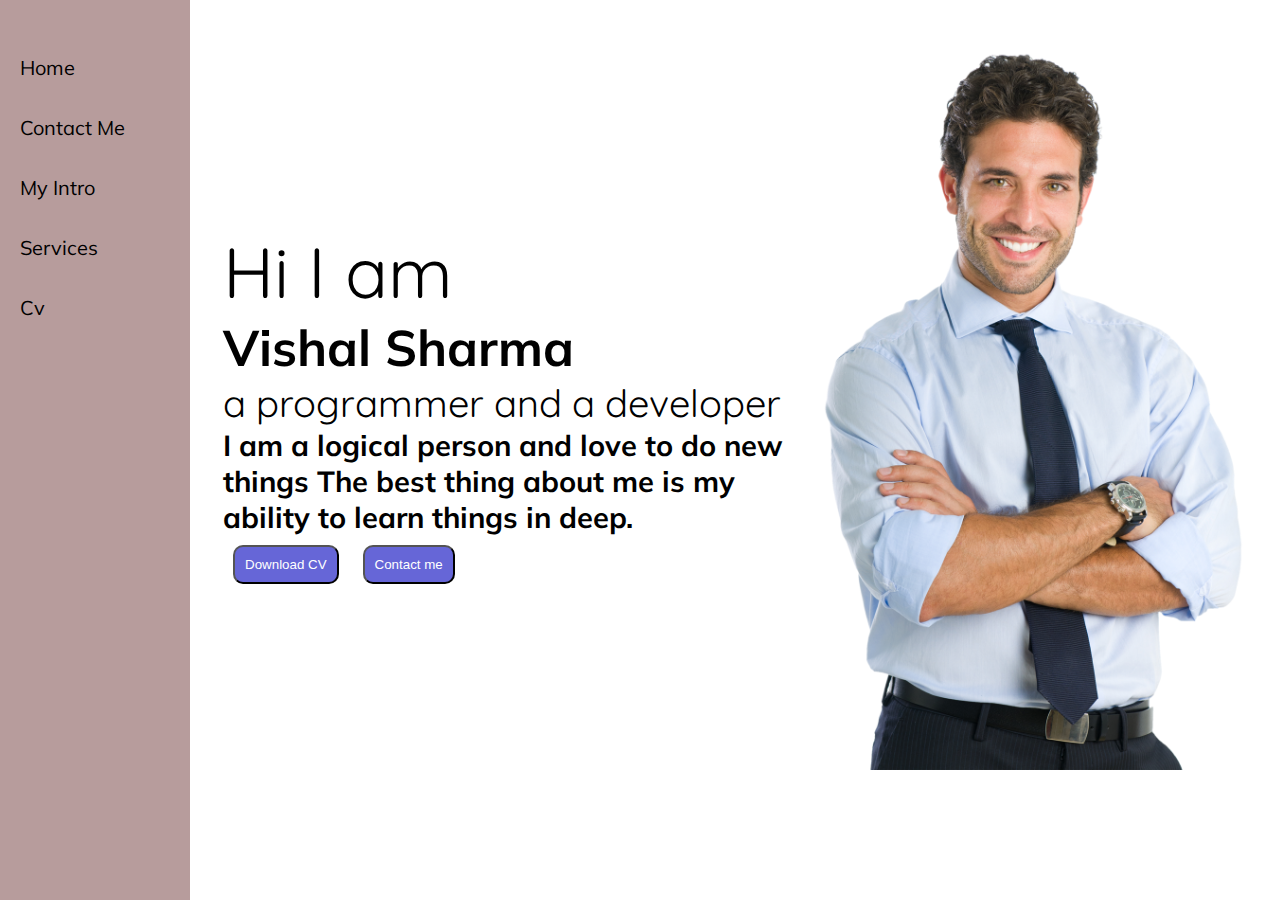
==== index.html @ ce7f18c7 "added some files in the repo" ====
<!DOCTYPE html>
<html lang="en">

<head>
    <meta charset="UTF-8">
    <meta http-equiv="X-UA-Compatible" content="IE=edge">
    <meta name="viewport" content="width=device-width, initial-scale=1.0">
    <title>Vishal sharma,a programmer</title>
    <link rel="stylesheet" href="style.css">
</head>

<body>
    <div class="cointainer">
        <div class="sidebar">
            <ul>
                <li><a href="#">Home</a></li>
                <li><a href="contact.html">Contact Me</a></li>
                <li><a href="my intro.html">My Intro</a></li>
                <li><a href="services.html">Services</a></li>
                <li><a href="resume1.pdf" target="_blank">Cv</a></li>
            </ul>
        </div>
        <div class="main">
            <div class="infocointainer">
                <div class="info">
                    <div class="hello">Hi I am</div>
                  <div class="name">Vishal Sharma</div>
                  <div class="about">a programmer and a developer</div>
                  <div class="moreabout">I am a logical person and love to do new things 
                    The best thing about me is my ability to learn things in deep.
                  </div>
                  <div class="buttons">
                   <a href="resume1.pdf" target="_blank"><button>Download CV</button></a>
                   <a href="contact.html" ><button>Contact me</button></a>
                  </div>
                </div>
                <div class="infopic">
          <img src="infopic.png" alt="my image">
                </div>

            </div>
        </div>
    </div>
   
</body>

</html>
---- style.css ----
@import url('https://fonts.googleapis.com/css2?family=Mulish:wght@300&display=swap');
@import url('https://fonts.googleapis.com/css2?family=Quicksand:wght@300&display=swap');
*{
    margin:0;
    padding:0;
}
.sidebar
{    
    background-color:rgb(183, 156, 156);
    width:201px;
    height:100vh;
    font-family: 'Mulish', sans-serif;
}
.main{
    /* background-color: yellow; */
    width:90vw;
}
.cointainer{
    display:flex;
}
.sidebar ul{
    list-style-type:none;
    padding:20px;
    font-size: 20px;
    text-transform: capitalize;
}
.sidebar ul li{
    margin:35px 0;
}
.sidebar ul li a{
    text-decoration: none;
    color:black;
}
.infocointainer{
    margin:50px auto;
    /* background-color: pink; */
    display:flex;
    height:80vh;
    width:80vw;
    justify-content: space-around;
}
.info{
    display:flex;
    flex-flow: column;
    justify-content: center;
    font-family: 'Quicksand', sans-serif;
}
.infopic img{
    height:80vh;
}
.hello{
 font-size: 71px;
}
.name{
font-size: 50px;
font-weight: bold;
font-family: 'Mulish', sans-serif;

}
.about{
font-size: 38px;
}
.moreabout{
    font-size:29px;
    font-family: 'Mulish', sans-serif;
    font-weight: bold;

}
.buttons button{
    padding:10px;
    margin:10px;
    background-color: rgb(102, 102, 215);
    color:white;
    border-radius: 10px;
}
.buttons button:hover{
    background-color: white;
    color:blue;
}
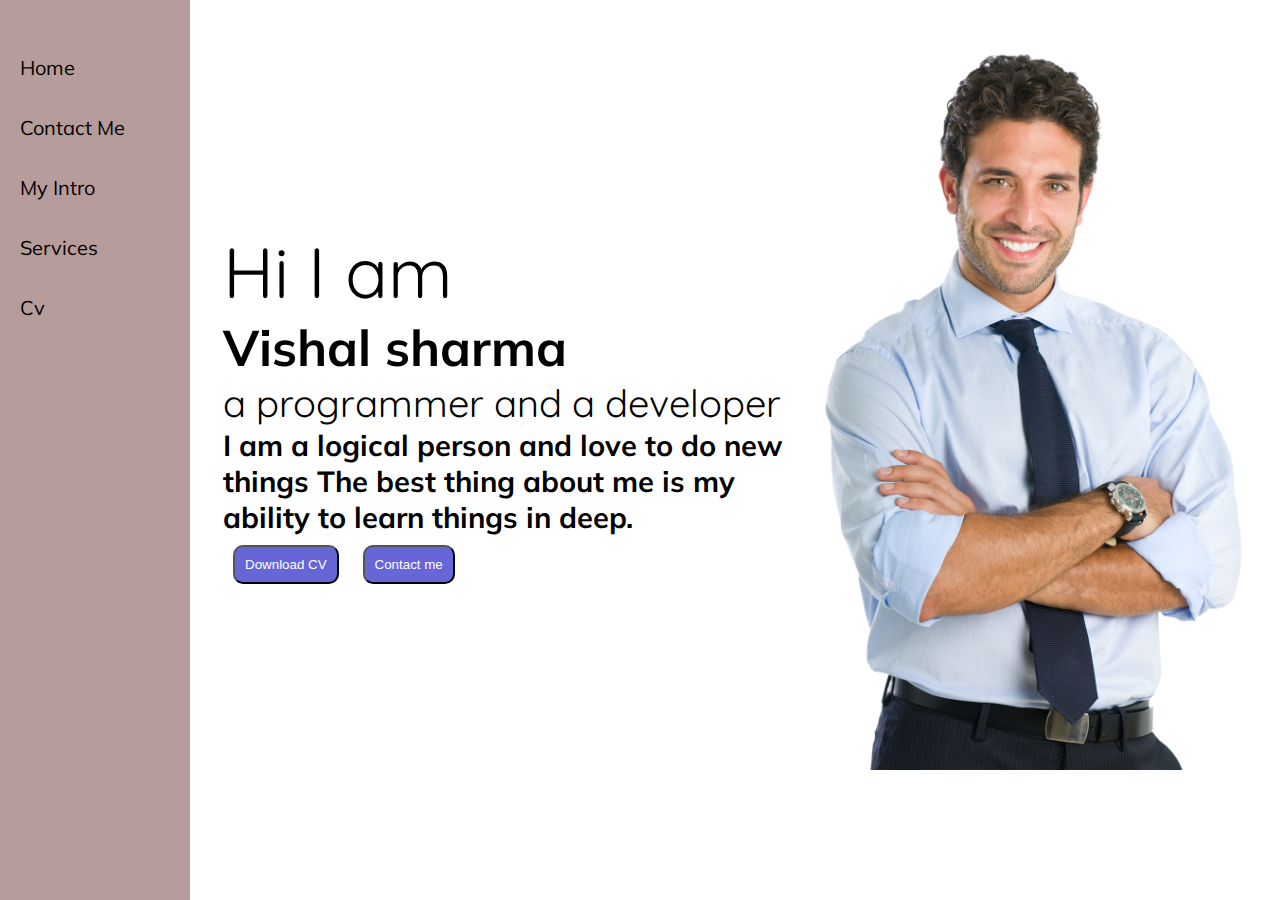
==== commit d972ac47: "changed Sharma to sharma" ====
--- a/index.html
+++ b/index.html
@@ -24,7 +24,7 @@
             <div class="infocointainer">
                 <div class="info">
                     <div class="hello">Hi I am</div>
-                  <div class="name">Vishal Sharma</div>
+                  <div class="name">Vishal sharma</div>
                   <div class="about">a programmer and a developer</div>
                   <div class="moreabout">I am a logical person and love to do new things 
                     The best thing about me is my ability to learn things in deep.
